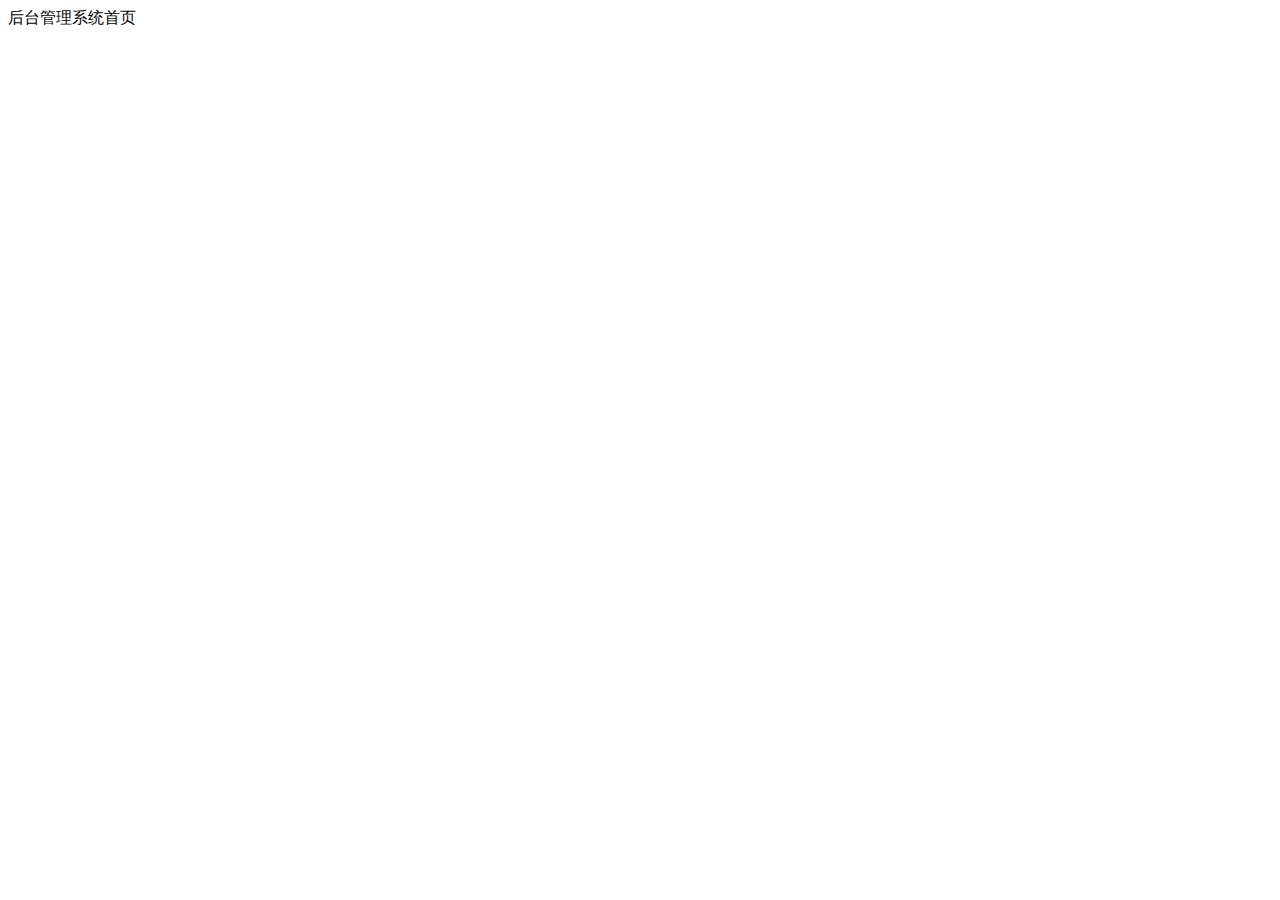
==== public/back/index.html @ dc2947fa "back目录初始化" ====
<!DOCTYPE html>
<html lang="en">
<head>
  <meta charset="UTF-8">
  <meta name="viewport" content="width=device-width, initial-scale=1.0">
  <meta http-equiv="X-UA-Compatible" content="ie=edge">
  <title>Document</title>
</head>
<body>
  后台管理系统首页
</body>
</html>
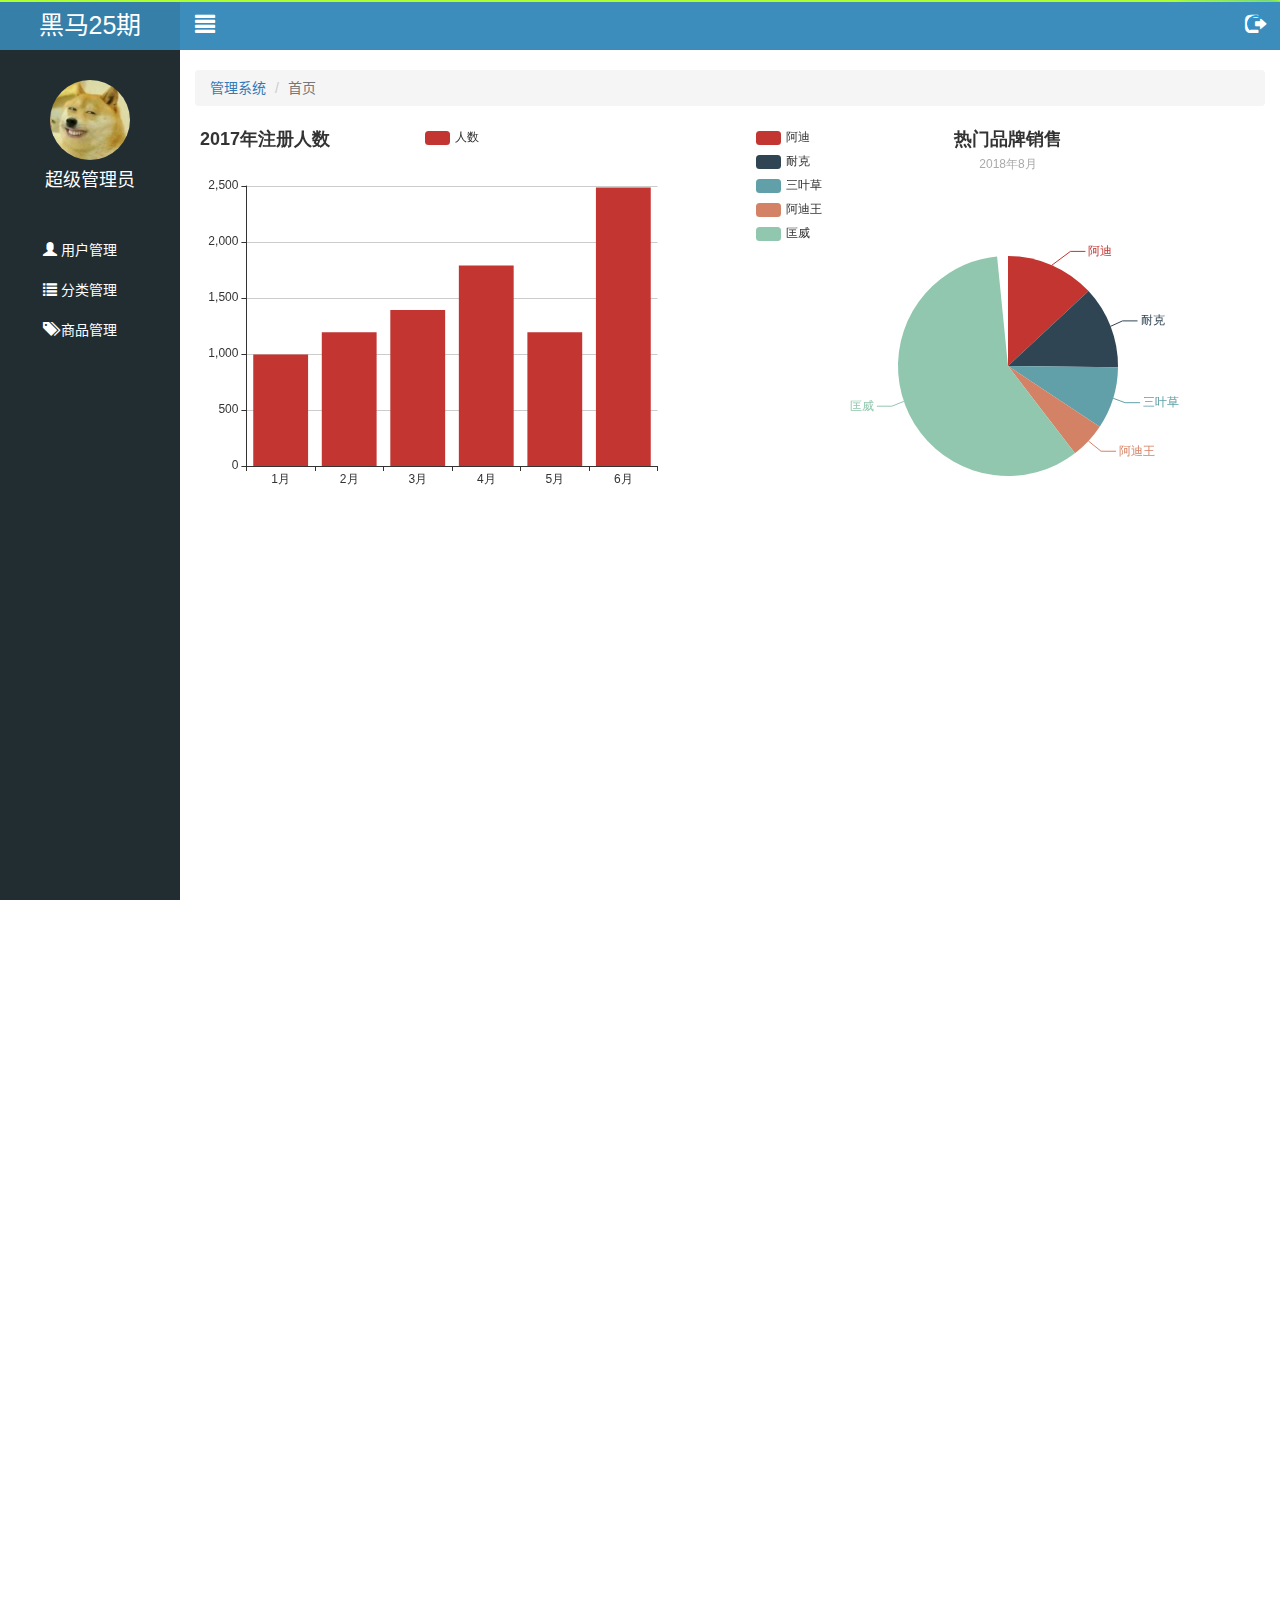
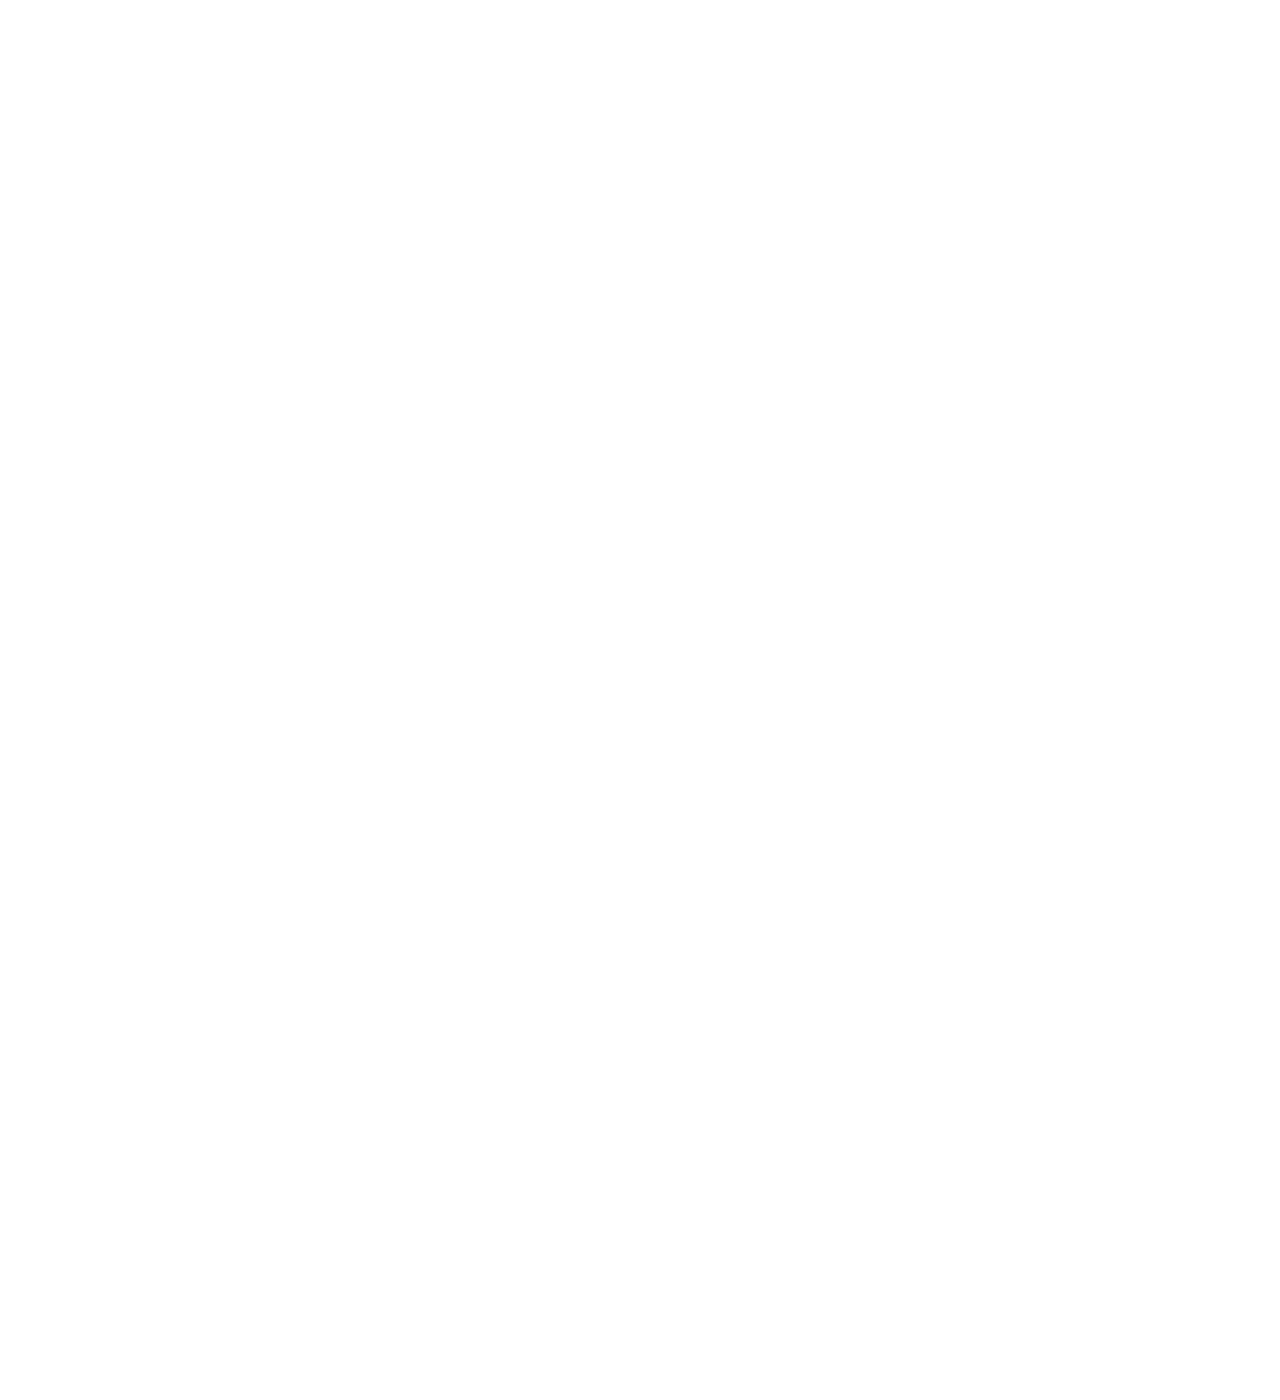
==== commit c6f70a17: "04-搜索界面动态渲染完成" ====
--- a/public/back/index.html
+++ b/public/back/index.html
@@ -1,12 +1,118 @@
 <!DOCTYPE html>
-<html lang="en">
+<html lang="zh-CN">
 <head>
   <meta charset="UTF-8">
-  <meta name="viewport" content="width=device-width, initial-scale=1.0">
-  <meta http-equiv="X-UA-Compatible" content="ie=edge">
-  <title>Document</title>
+  <title>乐淘商城</title>
+  <link rel="stylesheet" href="./lib/bootstrap/css/bootstrap.css">
+  <link rel="stylesheet" href="./lib/bootstrap-validator/css/bootstrapValidator.min.css">
+  <link rel="stylesheet" href="./lib/nprogress/nprogress.css">
+  <link rel="stylesheet" href="./css/common.css">
 </head>
 <body>
-  后台管理系统首页
+
+
+<!-- 左侧侧边栏 -->
+<div class="lt_aside">
+
+  <!-- 标题 -->
+  <div class="brand">
+    <a href="#">黑马25期</a>
+  </div>
+
+  <!-- 用户信息 -->
+  <div class="user">
+    <img src="./images/02.jpg" alt="">
+    <p>超级管理员</p>
+  </div>
+
+  <!-- 导航 -->
+  <div class="nav">
+    <ul>
+      <li><a href="user.html"><i class="glyphicon glyphicon-user"></i> <span>用户管理</span></a></li>
+      <li>
+        <a href="javascript:;" class="category"><i class="glyphicon glyphicon-list"></i> <span>分类管理</span></a>
+        <div class="child" style="display: none">
+          <a href="first.html">一级分类</a>
+          <a href="second.html">二级分类</a>
+        </div>
+      </li>
+      <li><a href="product.html"><i class="glyphicon glyphicon-tags"></i> <span>商品管理</span></a></li>
+    </ul>
+  </div>
+
+</div>
+
+<!-- 右侧主体部分 -->
+<div class="lt_main">
+
+  <!-- 头部 topbar  -->
+  <div class="lt_topbar">
+    <a class="pull-left icon_menu" href="#"><i class="glyphicon glyphicon-align-justify"></i></a>
+    <a class="pull-right icon_logout" href="#"><i class="glyphicon glyphicon-log-out"></i></a>
+  </div>
+
+  <!-- 流式布局容器  container-fluid  默认左右 padding 15px; -->
+  <div class="container-fluid">
+
+    <!-- 路径导航, 面包屑导航 -->
+    <ol class="breadcrumb mt_20">
+      <li><a href="index.html">管理系统</a></li>
+      <li class="active">首页</li>
+    </ol>
+
+    <!-- echarts 图表 -->
+    <div class="lt_content">
+
+      <div class="echarts_1 pull-left"></div>
+
+      <div class="echarts_2 pull-right"></div>
+
+    </div>
+
+  </div>
+
+</div>
+
+
+<!-- role  aria- 都是给盲人设备识别的, 可以直接删掉 -->
+<!-- 添加了 data-dismiss="modal" 可以用于关闭模态框 -->
+<!-- 给模态框添加 modal-lg 大型,  modal-sm 小型, 不加 中等 -->
+
+
+<!-- 最外层蒙层 -->
+<div class="modal fade" tabindex="-1" id="logoutModal">
+
+  <!-- 模态框结构 -->
+  <div class="modal-dialog modal-sm">
+    <div class="modal-content">
+      <div class="modal-header">
+        <button type="button" class="close" data-dismiss="modal"><span>&times;</span></button>
+        <h4 class="modal-title">温馨提示</h4>
+      </div>
+      <div class="modal-body">
+        <p class="red"><i class="glyphicon glyphicon-info-sign"></i> 您确定要退出后台管理系统吗？</p>
+      </div>
+      <div class="modal-footer">
+        <button type="button" class="btn btn-default" data-dismiss="modal">取消</button>
+        <button type="button" class="btn btn-primary" id="logoutBtn">退出</button>
+      </div>
+    </div>
+  </div>
+
+</div>
+
+
+
+
+
+
+<script src="./lib/jquery/jquery.min.js"></script>
+<script src="./lib/bootstrap/js/bootstrap.min.js"></script>
+<script src="./lib/bootstrap-validator/js/bootstrapValidator.min.js"></script>
+<script src="./lib/nprogress/nprogress.js"></script>
+<script src="./lib/echarts/echarts.min.js"></script>
+<script src="js/common.js"></script>
+<script src="js/index.js"></script>
+
 </body>
 </html>--- a/public/back/lib/bootstrap-validator/css/bootstrapValidator.min.css
+++ b/public/back/lib/bootstrap-validator/css/bootstrapValidator.min.css
@@ -0,0 +1,11 @@
+/*!
+ * BootstrapValidator (http://bootstrapvalidator.com)
+ * The best jQuery plugin to validate form fields. Designed to use with Bootstrap 3
+ *
+ * @version     v0.5.1, built on 2014-08-22 4:55:09 PM
+ * @author      https://twitter.com/nghuuphuoc
+ * @copyright   (c) 2013 - 2014 Nguyen Huu Phuoc
+ * @license     MIT
+ */
+
+.bv-form .help-block{margin-bottom:0}.bv-form .tooltip-inner{text-align:left}.nav-tabs li.bv-tab-success>a{color:#3c763d}.nav-tabs li.bv-tab-error>a{color:#a94442}--- a/public/back/lib/nprogress/nprogress.css
+++ b/public/back/lib/nprogress/nprogress.css
@@ -0,0 +1,74 @@
+/* Make clicks pass-through */
+#nprogress {
+  pointer-events: none;
+}
+
+#nprogress .bar {
+  background: greenyellow;
+
+  position: fixed;
+  z-index: 10000;
+  top: 0;
+  left: 0;
+
+  width: 100%;
+  height: 2px;
+}
+
+/* Fancy blur effect */
+#nprogress .peg {
+  display: block;
+  position: absolute;
+  right: 0px;
+  width: 100px;
+  height: 100%;
+  box-shadow: 0 0 10px #29d, 0 0 5px #29d;
+  opacity: 1.0;
+
+  -webkit-transform: rotate(3deg) translate(0px, -4px);
+      -ms-transform: rotate(3deg) translate(0px, -4px);
+          transform: rotate(3deg) translate(0px, -4px);
+}
+
+/* Remove these to get rid of the spinner */
+#nprogress .spinner {
+  display: block;
+  position: fixed;
+  z-index: 1031;
+  top: 15px;
+  right: 15px;
+}
+
+#nprogress .spinner-icon {
+  width: 18px;
+  height: 18px;
+  box-sizing: border-box;
+
+  border: solid 2px transparent;
+  border-top-color: #29d;
+  border-left-color: #29d;
+  border-radius: 50%;
+
+  -webkit-animation: nprogress-spinner 400ms linear infinite;
+          animation: nprogress-spinner 400ms linear infinite;
+}
+
+.nprogress-custom-parent {
+  overflow: hidden;
+  position: relative;
+}
+
+.nprogress-custom-parent #nprogress .spinner,
+.nprogress-custom-parent #nprogress .bar {
+  position: absolute;
+}
+
+@-webkit-keyframes nprogress-spinner {
+  0%   { -webkit-transform: rotate(0deg); }
+  100% { -webkit-transform: rotate(360deg); }
+}
+@keyframes nprogress-spinner {
+  0%   { transform: rotate(0deg); }
+  100% { transform: rotate(360deg); }
+}
+
--- a/public/back/css/common.css
+++ b/public/back/css/common.css
@@ -0,0 +1,157 @@
+.body_bg {
+  background-color: #222D32;
+}
+
+.red {
+  color: #A94442;
+}
+
+/* lvha */
+a,
+a:link,
+a:visited,
+a:hover,
+a:active {
+  text-decoration: none;
+}
+
+ul {
+  list-style: none;
+  margin: 0;
+  padding: 0;
+}
+
+
+
+
+.panel .panel-title {
+  height: 40px;
+  line-height: 40px;
+  text-align: center;
+  font-size: 20px;
+}
+
+.mt_150 {
+  margin-top: 150px;
+}
+.mt_20 {
+  margin-top: 20px;
+}
+
+
+/* 侧边栏 */
+.lt_aside {
+  width: 180px;
+  height: 100%;
+  position: fixed;
+  left: 0;
+  top: 0;
+  background-color: #222D32;
+  z-index: 999;
+  transition: all 1s;
+}
+.lt_aside.hidemenu {
+  left: -180px;
+}
+
+
+.lt_aside .brand {
+  width: 100%;
+  height: 50px;
+  line-height: 50px;
+  text-align: center;
+  font-size: 25px;
+  background-color: #367FA9;
+}
+.lt_aside .brand a {
+  color: #fff;
+}
+.lt_aside .user {
+  height: 180px;
+  padding-top: 30px;
+}
+.lt_aside .user img {
+  width: 80px;
+  height: 80px;
+  border-radius: 50%;
+  display: block;
+  margin: 0 auto;
+}
+.lt_aside .user p {
+  height: 40px;
+  line-height: 40px;
+  font-size: 18px;
+  color: #fff;
+  text-align: center;
+}
+
+.lt_aside .nav a {
+  display: block;
+  width: 100%;
+  height: 40px;
+  line-height: 40px;
+  color: #fff;
+  padding-left: 40px;
+  /* transparent 透明 */
+  border-left: 3px solid transparent;
+}
+.lt_aside .nav a.current {
+  background-color: #1D1F21;
+  border-left: 3px solid #069;
+}
+
+
+.lt_aside .nav .child a {
+  padding-left: 60px;
+}
+
+
+.lt_main {
+  height: 3000px;
+  /* background-color: pink; */
+  padding-left: 180px;
+  padding-top: 50px;
+  transition: all 1s;
+}
+.lt_main.hidemenu {
+  padding-left: 0px;
+}
+
+.lt_topbar {
+  width: 100%;
+  height: 50px;
+  background-color: #3C8DBC;
+  position: fixed;
+  left: 0;
+  top: 0;
+  padding-left: 180px;
+  transition: all 1s;
+  z-index: 666;
+}
+.lt_topbar.hidemenu {
+  padding: 0;
+}
+
+
+
+.lt_topbar a {
+  width: 50px;
+  height: 50px;
+  line-height: 50px;
+  text-align: center;
+  color: #fff;
+  font-size: 20px;
+}
+
+/* 指定echarts容器的宽高 */
+.echarts_1,
+.echarts_2 {
+  width: 48%;
+  height: 400px;
+}
+
+.table.table-bordered th,
+.table.table-bordered td {
+  vertical-align: middle;
+  text-align: center;
+}